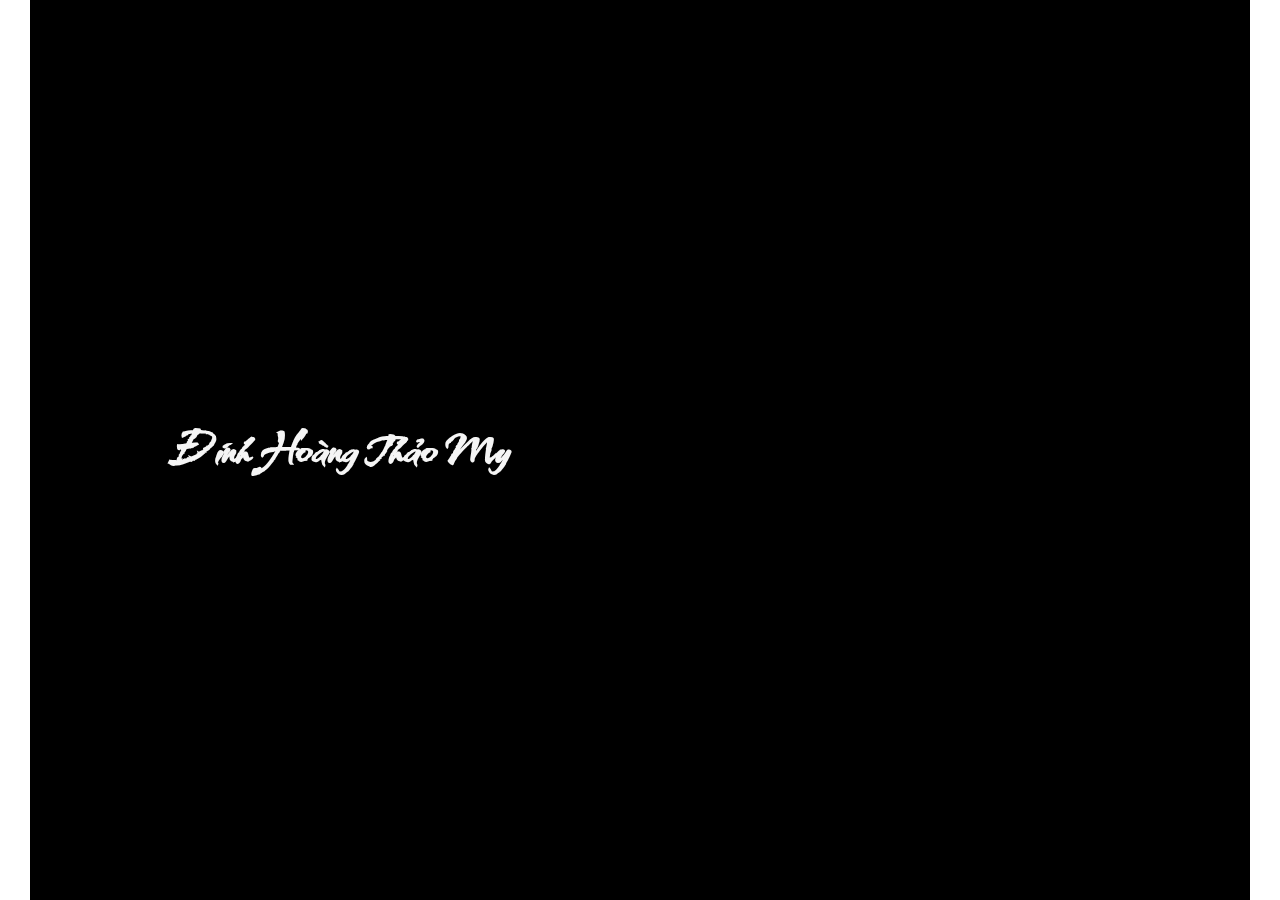
==== index.html @ 566248ea "git init" ====
<!DOCTYPE html>
<html lang="en">
    <head>
        <meta charset="UTF-8" />
        <meta http-equiv="X-UA-Compatible" content="IE=edge" />
        <meta name="viewport" content="width=device-width, initial-scale=1.0" />
        <title>Document</title>
        <link rel="preconnect" href="https://fonts.googleapis.com">
        <link rel="preconnect" href="https://fonts.gstatic.com" crossorigin>
        <link href="https://fonts.googleapis.com/css2?family=IBM+Plex+Sans+JP:wght@400;500;600;700&family=Kolker+Brush&display=swap" rel="stylesheet">
        <link rel="stylesheet" href="style.css" />
    </head>
    <body>
        <div class="container">
            <div class="inner">
                <div class="name">
                   <h1 class="text"> Đinh Hoàng Thảo My</h1>
                    <div class="big-heart hidden"></div>
                </div>
            </div>
        </div>
        <script src="index.js"></script>
    </body>
</html>
---- style.css ----
* {
    margin: 0;
    padding: 0;
    box-sizing: border-box;
}

body {
    margin: 0;
    font-size: 30px;
    font-family: 'Kolker Brush', cursive;
}

.hidden {
    display: none;
}

.container {
    width: 100%;
    max-width: 1220px;
    min-height: 100vh;
    margin: 0 auto;
    background-color: black;
}

.img-fluid {
    width: 100%;
    height: auto;
}

.inner {
    height: 100vh;
    animation: background 2s linear forwards;
    animation-delay: 8s;
}

.name {
    position: relative;
    display: flex;
    justify-content: center;
    align-items: center;
    z-index: 1;
    padding: 0 20px;
    height: 100%;
    color: whitesmoke;
    max-width: 800px;
    user-select: none;
    font-weight: 700;
}

.name span {
    position: relative;
    display: inline-block;
    cursor: pointer;
    animation: smoke 2s linear forwards;
    transform-origin: bottom;
    animation-delay: calc(var(--i) * 0.5s);
}

.text {
    margin-right: 3em;
}

.vapour {
    position: relative;
    display: flex;
    justify-content: center;
    align-items: center;
    z-index: 1;
    padding: 0 20px;
    height: 100%;
}

.vapour span {
    position: relative;
    bottom: 50px;
    display: block;
    margin: 0 2px 50px;
    min-width: 8px;
    width: 50px;
    height: 50px;
    background: #fff;
    animation: vapour 5s linear infinite;
    filter: blur(8px);
    animation-delay: calc(var(--i) * 0.01s);
    transform: rotate(-45deg);
}

.big-heart {
    position: relative;
    bottom: 50px;
    margin: 0 2px 50px;
    min-width: 8px;
    width: 200px;
    height: 200px;
    background: white;
    animation: pulse 2s linear infinite;
    filter: blur(8px);
    transform: rotate(-45deg) scale(1);
}
.big-heart::after {
    content: "";
    border-radius: 50%;
    background-color: inherit;
    height: 200px;
    width: 200px;
    position: absolute;
    top: -50%;
    left: 0;
}

.big-heart::before {
    content: "";
    border-radius: 50%;
    background-color: inherit;
    height: 200px;
    width: 200px;
    position: absolute;
    top: 0;
    right: 50%;
}

.vapour span::after {
    content: "";
    border-radius: 50%;
    background-color: inherit;
    height: 50px;
    width: 50px;
    position: absolute;
    top: -50%;
    left: 0;
}

.vapour span::before {
    content: "";
    background-color: inherit;
    border-radius: 50%;
    height: 50px;
    width: 50px;
    position: absolute;
    top: 0;
    right: -50%;
}

@keyframes vapour {
    0% {
        transform: translateY(0) scaleX(1) rotate(-45deg);
        opacity: 0;
    }
    15% {
        opacity: 1;
    }
    50% {
        transform: translateY(-150px) scaleX(1) rotate(-45deg);
    }
    95% {
        opacity: 0;
    }
    100% {
        transform: translateY(-300px) scaleX(1) rotate(-45deg);
    }
}

@keyframes pulse {
    0% {
        transform: scaleX(1) rotate(45deg);
        opacity: 0;
    }
    10% {
        transform: scaleX(0.9) rotate(45deg);
        opacity: 1;
    }
    20% {
        transform: scaleX(1) rotate(45deg);
        opacity: 0.5;
    }
    30% {
        transform: scaleX(1.05) rotate(45deg);
        opacity: 0.9;
    }
    40% {
        transform: scaleX(1) rotate(45deg);
        opacity: 1;
    }
    50% {
        transform: scaleX(0.95) rotate(45deg);
        opacity: 1;
    }
    50% {
        transform: scaleX(0.95) rotate(45deg);
        opacity: 1;
    }
    95% {
        transform: scaleX(0.95) rotate(45deg);
        opacity: 1;
    }
    100% {
        transform: scaleX(1) rotate(45deg);
    }
}

@keyframes smoke {
    0% {
        opacity: 1;
        filter: blur(0);
        transform: translateX(0) translateY(0) rotate(0deg);
    }
    10% {
        opacity: 1;
        filter: blur(2px);
        transform: translateX(20px) translateY(-20px) rotate(2deg);
    }

    20% {
        opacity: 1;
        filter: blur(10px);
        transform: translateX(40px) translateY(-40px) rotate(10deg);
    }

    50% {
        opacity: 1;
        pointer-events: none;
    }

    100% {
        opacity: 0;
        filter: blur(20px) ;
        transform: translateX(300px) translateY(-300px) rotate(200deg) scale(4);
    }
}

@keyframes background {
    0% {
        background-color: black;
    }

    5% {
        background-color: rgb(146, 146, 146);
    }

    20% {
        background-color: black;
    }

    25% {
        background-color: rgba(255, 192, 203, 0.726);
    }

    30% {
        background-color: black;
    }

    50% {
        background-color: black;
    }

    60% {
        background-color: rgba(255, 192, 203, 0.726);
    }

    65% {
        background-color: black;
    }

    70% {
        background-color: black;
    }

    80% {
        background-color: rgba(255, 192, 203, 0.726);
    }

    90% {
        background-color: black;
    }

    100% {
        background-color: pink;
    }
}
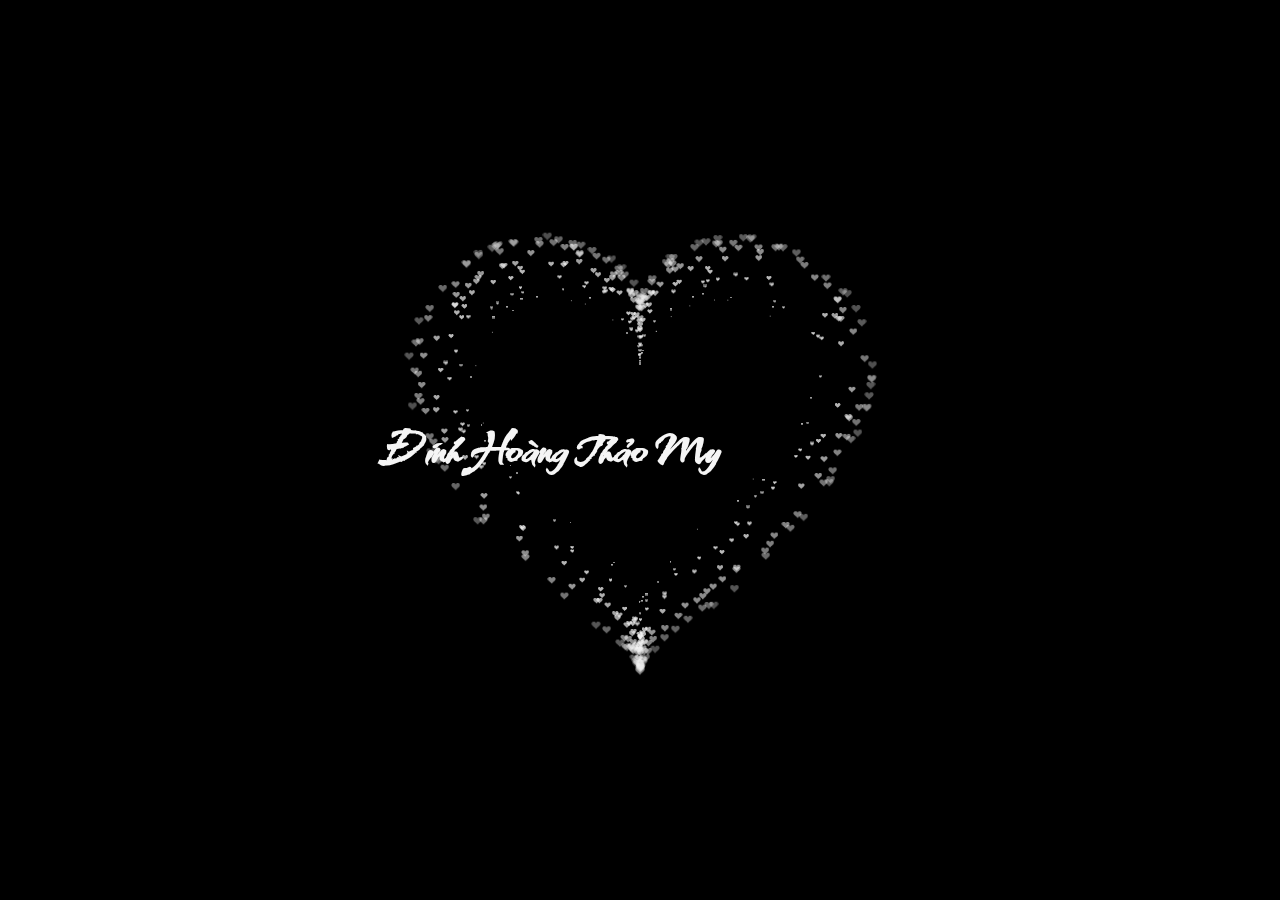
==== commit 31f58f03: "hear" ====
--- a/index.html
+++ b/index.html
@@ -5,16 +5,22 @@
         <meta http-equiv="X-UA-Compatible" content="IE=edge" />
         <meta name="viewport" content="width=device-width, initial-scale=1.0" />
         <title>Document</title>
-        <link rel="preconnect" href="https://fonts.googleapis.com">
-        <link rel="preconnect" href="https://fonts.gstatic.com" crossorigin>
-        <link href="https://fonts.googleapis.com/css2?family=IBM+Plex+Sans+JP:wght@400;500;600;700&family=Kolker+Brush&display=swap" rel="stylesheet">
+        <link rel="preconnect" href="https://fonts.googleapis.com" />
+        <link rel="preconnect" href="https://fonts.gstatic.com" crossorigin />
+        <link
+            href="https://fonts.googleapis.com/css2?family=IBM+Plex+Sans+JP:wght@400;500;600;700&family=Kolker+Brush&display=swap"
+            rel="stylesheet"
+        />
         <link rel="stylesheet" href="style.css" />
     </head>
     <body>
         <div class="container">
+            <div class="box">
+                <canvas id="pinkboard"></canvas>
+            </div>
             <div class="inner">
                 <div class="name">
-                   <h1 class="text"> Đinh Hoàng Thảo My</h1>
+                    <h1 class="text">Đinh Hoàng Thảo My</h1>
                     <div class="big-heart hidden"></div>
                 </div>
             </div>
--- a/style.css
+++ b/style.css
@@ -3,11 +3,80 @@
     padding: 0;
     box-sizing: border-box;
 }
-
+html,
 body {
-    margin: 0;
-    font-size: 30px;
-    font-family: 'Kolker Brush', cursive;
+  height: 100%;
+  padding: 0;
+  margin: 0;
+  background: #000;
+  display: flex;
+  justify-content: center;
+  align-items: center;
+  font-size: 30px;
+  font-family: 'Kolker Brush', cursive;
+}
+
+.box {
+  width: 100%;
+  position: absolute;
+  top: 50%;
+  left: 50%;
+  transform: translate(-50%, -50%);
+  display: flex;
+  flex-direction: column;
+}
+
+canvas {
+  position: absolute;
+  width: 100%;
+  height: 100%;
+}
+#pinkboard {
+  position: relative;
+  margin: auto;
+  height: 500px;
+  width: 500px;
+  animation: animate 1.3s infinite;
+}
+
+#pinkboard:before,
+#pinkboard:after {
+  content: "";
+  position: absolute;
+  background: #ff5ca4;
+  width: 100px;
+  height: 160px;
+  border-top-left-radius: 50px;
+  border-top-right-radius: 50px;
+}
+
+#pinkboard:before {
+  left: 100px;
+  transform: rotate(-45deg);
+  transform-origin: 0 100%;
+  box-shadow: 0 14px 28px rgba(0, 0, 0, 0.25),
+    0 10px 10px rgba(0, 0, 0, 0.22);
+}
+
+#pinkboard:after {
+  left: 0;
+  transform: rotate(45deg);
+  transform-origin: 100% 100%;
+}
+
+@keyframes animate {
+  0% {
+    transform: scale(1);
+  }
+  30% {
+    transform: scale(0.8);
+  }
+  60% {
+    transform: scale(1.2);
+  }
+  100% {
+    transform: scale(1);
+  }
 }
 
 .hidden {
@@ -29,8 +98,7 @@
 
 .inner {
     height: 100vh;
-    animation: background 2s linear forwards;
-    animation-delay: 8s;
+    width: 100%;
 }
 
 .name {
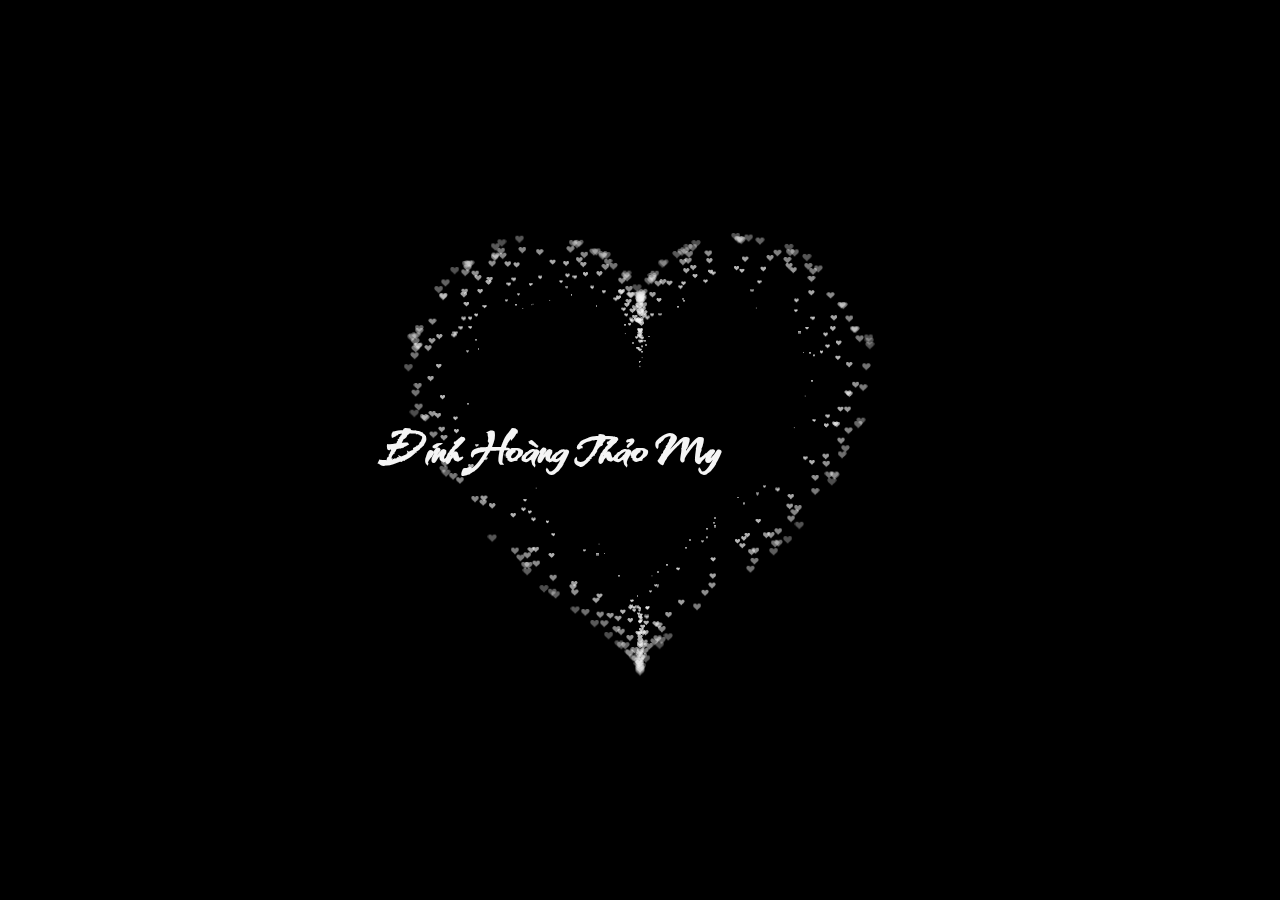
==== commit 919de5bf: "commit_3" ====
--- a/index.html
+++ b/index.html
@@ -16,7 +16,7 @@
     <body>
         <div class="container">
             <div class="box">
-                <canvas id="pinkboard"></canvas>
+                <canvas id="heartBox"></canvas>
             </div>
             <div class="inner">
                 <div class="name">
--- a/style.css
+++ b/style.css
@@ -31,7 +31,7 @@
   width: 100%;
   height: 100%;
 }
-#pinkboard {
+#heartBox {
   position: relative;
   margin: auto;
   height: 500px;
@@ -39,8 +39,8 @@
   animation: animate 1.3s infinite;
 }
 
-#pinkboard:before,
-#pinkboard:after {
+#heartBox:before,
+#heartBox:after {
   content: "";
   position: absolute;
   background: #ff5ca4;
@@ -50,7 +50,7 @@
   border-top-right-radius: 50px;
 }
 
-#pinkboard:before {
+#heartBox:before {
   left: 100px;
   transform: rotate(-45deg);
   transform-origin: 0 100%;
@@ -58,7 +58,7 @@
     0 10px 10px rgba(0, 0, 0, 0.22);
 }
 
-#pinkboard:after {
+#heartBox:after {
   left: 0;
   transform: rotate(45deg);
   transform-origin: 100% 100%;
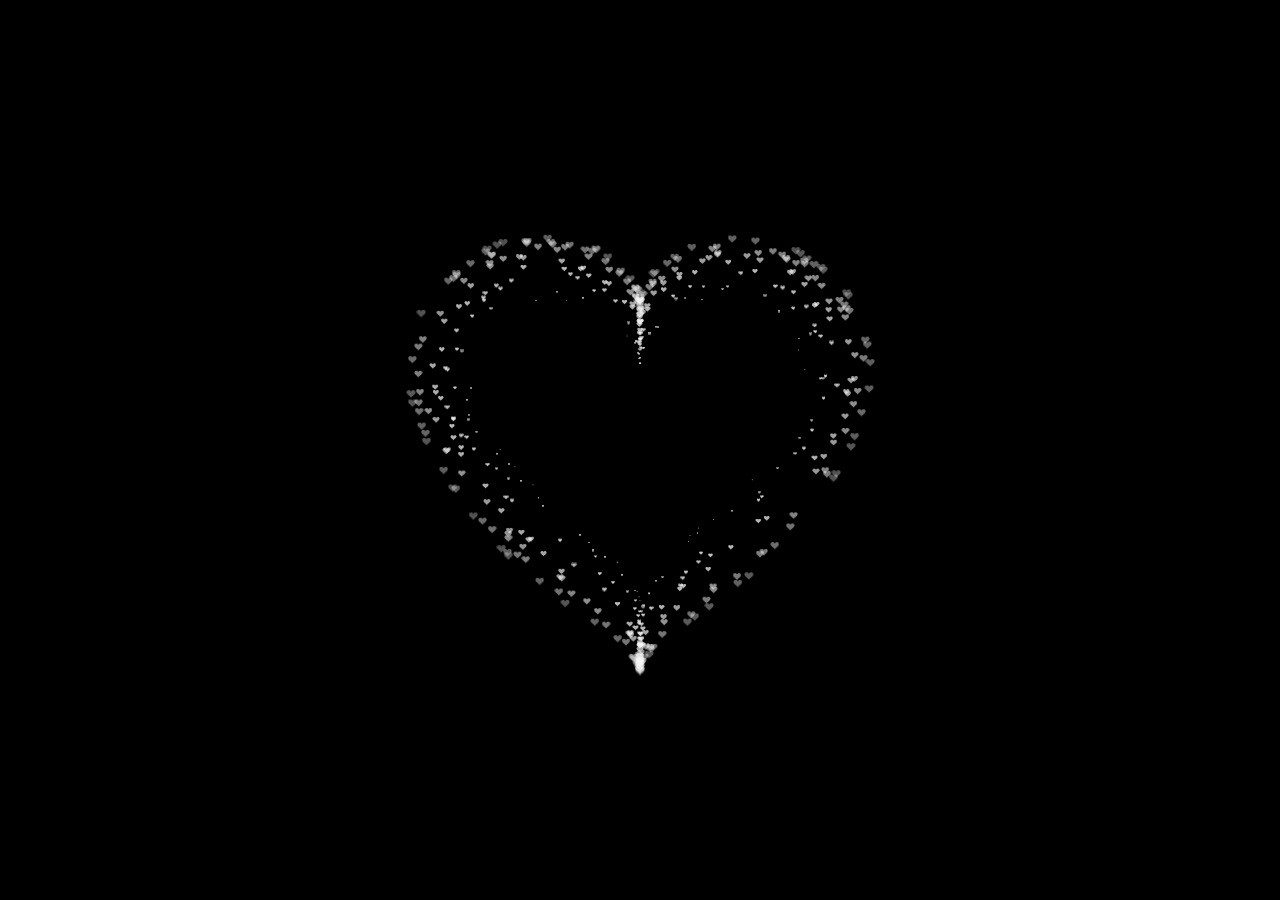
==== commit df48d0e4: "deploy" ====
--- a/index.html
+++ b/index.html
@@ -20,7 +20,7 @@
             </div>
             <div class="inner">
                 <div class="name">
-                    <h1 class="text">Đinh Hoàng Thảo My</h1>
+                    <h1 class="text"></h1>
                     <div class="big-heart hidden"></div>
                 </div>
             </div>
